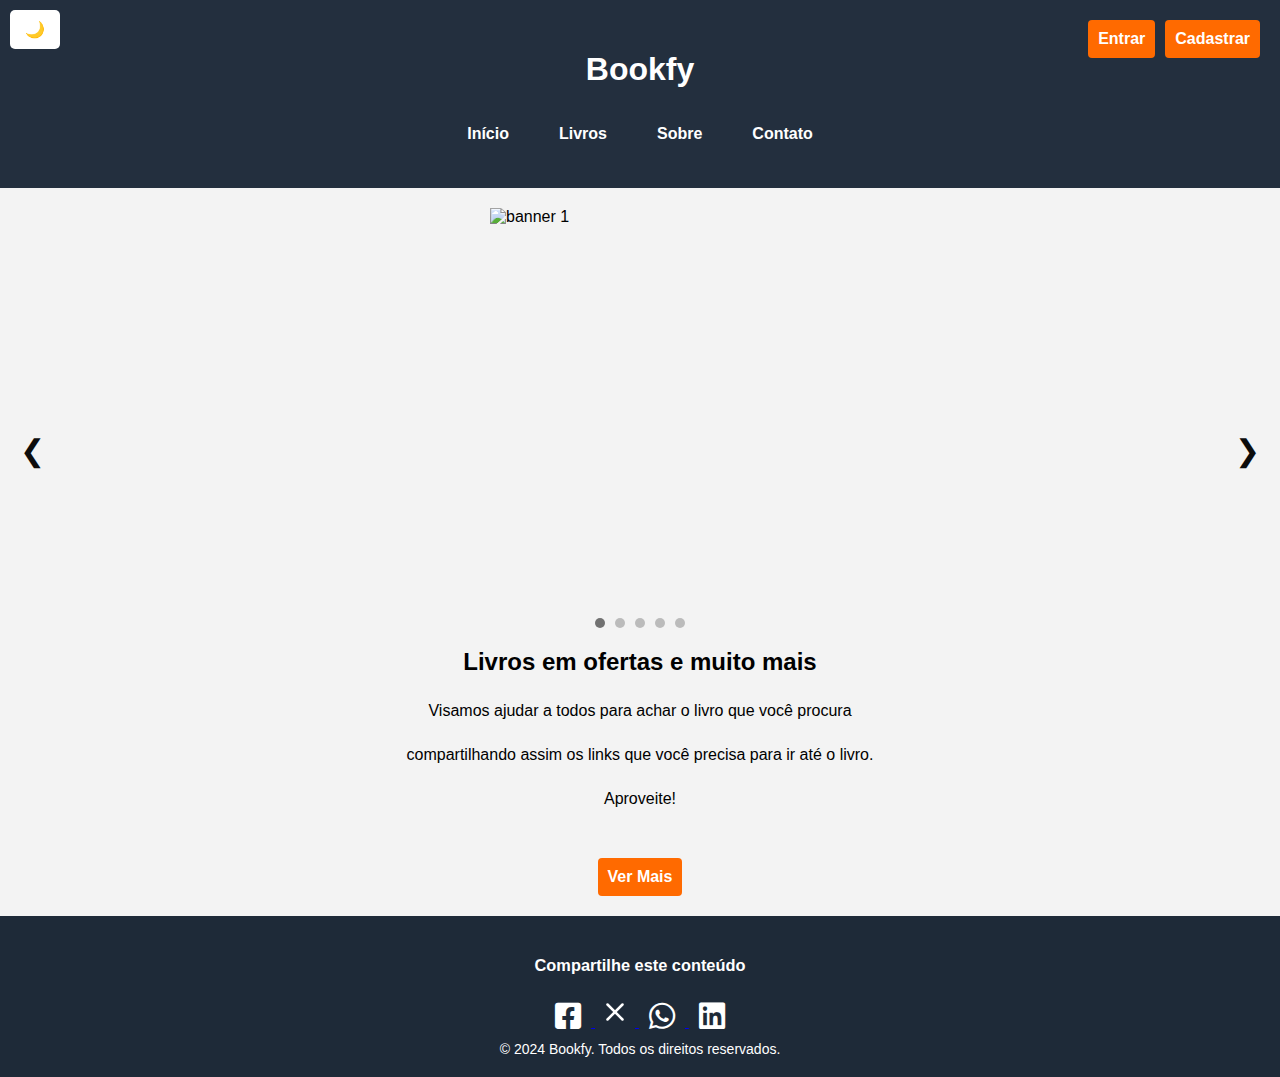
==== index.html @ ba54fd24 "Add files via upload" ====
<!DOCTYPE html>
<html lang="pt-br">
<head>
    <meta charset="UTF-8">
    <meta name="viewport" content="width=device-width, initial-scale=1.0">
    <title>Bookfy</title>
    <link rel="stylesheet" href="style.css">
</head>
<head>
    <!-- Link para Font Awesome -->
    <link href="https://cdnjs.cloudflare.com/ajax/libs/font-awesome/6.0.0-beta3/css/all.min.css" rel="stylesheet">
</head>
<body>
    <header>
        <h1>Bookfy</h1>
        <nav class="navbar">
            <ul class="menu">
                <li><a href="index.html">Início</a></li>
                <li><a href="produtos.html">Livros</a></li>
                <li><a href="sobre.html">Sobre</a></li>
                <li><a href="contato.html">Contato</a></li>
            </ul>            
             <!-- Contêiner para os botões -->
            <div class="buttons-container">
                <!-- Botão Login -->
                <button id="loginBtn">Entrar</button>
                <!-- Botão Cadastro -->
                <button id="registerBtn">Cadastrar</button>
            </div>
        </nav>
      <button id="toggleDarkMode">🌙</button>
    </header>

<!-- Modal de login -->
<div id="loginModal" class="modal">
    <div class="modal-content">
        <span class="close" id="closeLoginModal">&times;</span>
        <h2>Login</h2>
        <form id="loginForm">
            <label for="username">Usuário:</label>
            <input type="text" id="username" name="username" required>
            
            <label for="password">Senha:</label>
            <input type="password" id="password" name="password" required>
            
            <button type="submit">Entrar</button>
        </form>
        <div class="modal-links">
            <p>Esqueceu a sua senha? <a href="#" id="forgotPasswordLink">Recupere aqui</a></p>
            <p>Novo por aqui? <a href="#" id="registerLink">Cadastre-se</a></p>
        </div>
    </div>
</div>

<!-- Modal de Cadastro -->
<div id="registerPage" class="modal">
    <div class="modal-content">
        <span class="close" id="closeRegisterModal">&times;</span>
        <h2>Cadastro</h2>
        <form id="registerForm">
            <label for="username">Nome de Usuário:</label>
            <input type="text" id="username" name="username" required>

            <label for="email">E-mail:</label>
            <input type="email" id="email" name="email" required>

            <label for="password">Senha:</label>
            <input type="password" id="password" name="password" required>

            <label for="confirmPassword">Confirmar Senha:</label>
            <input type="password" id="confirmPassword" name="confirmPassword" required>

            <button type="submit">Cadastrar</button>
            <div class="modal-links">
                <p>Já tem uma conta? <a href="#" id="loginLink">Entre aqui</a></p>
            </div>
        </form>
    </div>
</div>

<!--Modal recuperar senha-->
<div id="forgotPasswordModal" class="modal">
    <div class="modal-content">
        <span class="close" id="closeForgotPasswordModal">&times;</span>
        <h2>Recuperar Senha</h2>
        <form id="forgotPasswordLinkForm">
            <label for="emailRecovery">Digite seu e-mail:</label>
            <input type="email" id="emailRecovery" name="emailRecovery" required>
            <button type="submit">Enviar Link de Recuperação</button>
        </form>
    </div>
</div>

    <main>
        <!-- Seção de Início com Banner Rotativo e Texto ao Lado -->
        <section id="inicio" class="banner-texto">
            <div class="carousel-container">
                <div class="carousel-slide">
                    <div class="carousel-slide" onclick="openBookModal('O livro das virtudes para crianças', ' William Bennett', 69.90, 54.00, 'O livro das virtudes para crianças é uma jornada mágica e inspiradora que reúne pais e filhos em uma aventura de valores e ensinamentos intemporais.')">
                        <img src="https://m.media-amazon.com/images/I/51Qp3GPT7qL._SR240,220_.jpg" alt="banner 1"></div>
                    <div class="carousel-slide" onclick="openBookModal('#umdiasemreclamar: Descubra por que a gratidão pode mudar a sua vida', 'Davi Lago', 49.90, 19.90, 'Quantas vezes você reclamou de algo hoje? Já parou pra pensar como é difícil ser grato e como focamos muito mais a nossa atenção nos problemas e não nas soluções?Este livro lhe propõe o seguinte desafio: passe um dia (24 horas) sem reclamar. Para realizá-lo, você precisará registrar o horário em que iniciará o exercício. E não será preciso registrar quantas vezes você viola seu comando porque, a cada vez que você o fizer, deverá reiniciar a contagem do tempo.')">   
                        <img src="https://m.media-amazon.com/images/I/41+LUvzc6WL._SR480,440_.jpg" alt="banner 2"></div>
                    <div class="carousel-slide" onclick="openBookModal('Como fazer amigos e influenciar pessoas', 'Dale Carnegie', 59.90, 28.00, 'Um dos maiores clássicos de todos os tempos, Como fazer amigos e influenciar pessoas é considerado a Bíblia dos relacionamentos interpessoais.')">
                        <img src="https://m.media-amazon.com/images/I/41RTbO7BvbL._SR480,440_.jpg" alt="banner 3"></div>
                    <div class="carousel-slide" onclick="openBookModal('A empregada: Bem-vinda à família', 'Freida McFadden', 59.90, 25.44, 'STodos os dias, Millie limpa a casa de Nina e Andrew Winchester de cima a baixo. Pega a filha deles na escola. Prepara refeições deliciosas para a família toda antes de poder se recolher e enfim comer o próprio jantar, sozinha em seu quarto minúsculo e claustrofóbico no sótão.')">
                        <img src="https://m.media-amazon.com/images/I/41ziC4vXKBL._SY445_SX342_.jpg" alt="banner 4"></div>
                    <div class="carousel-slide" onclick="openBookModal('Confissões de Santo Agostinho', ' Agostinho de Hipona', 59.90, 33.16, 'Neste livro autobiográfico, Santo Agostinho registrou suas reflexões, cujo propósito é aproximar as pessoas de Deus, assim como ele próprio foi convertido do maniqueísmo - a doutrina que postula um conflito entre o reino da luz e o das sombras - para o cristianismo.As conclusões às quais Santo Agostinho chegou têm relevância para as aspirações espirituais tanto de homens quanto de mulheres nos dias atuais.')">
                        <img src="https://m.media-amazon.com/images/I/51Q7-15CoVL._SY445_SX342_.jpg" alt="banner 5"></div>
                </div>
            </div>

            <!-- Modal -->
<div id="bookModal" class="modal">
    <div class="modal-content">
        <span class="close" onclick="closeModal()">&times;</span>
        <h2 id="modalTitle">Título do Livro:</h2>
        <p id="modalAuthor">Autor:</p>
        <p id="modalOriginalPrice">Preço Original:</p>
        <p id="modalDiscountedPrice">Preço com desconto:</p>
        <p id="modalDiscount">Desconto:</p>
        <p id="modalSynopsis">Sinopse:</p>
    </div>
</div>
               <!-- Setas de Navegação -->
        <span id="prevSlide" class="carousel-nav prev">&#10094;</span>
        <span id="nextSlide" class="carousel-nav next">&#10095;</span>
        
            <div id="slideIndicator" class="slide-indicator"></div>
            
            <div class="texto-container">
                <h2>Livros em ofertas e muito mais</h2>
                <p>Visamos ajudar a todos para achar o livro que você procura</p>
                <p>compartilhando assim os links que você precisa para ir até o livro.</p>
                <p>Aproveite!</p>
            </div>
        </section>    
    </main>
    
    <!-- Botão Ver Mais -->
<div style="text-align: center; margin-top: 20px;">
    <a href="produtos.html">
        <button>
            Ver Mais
        </button>
    </a>
</div>

</section>
                                                                                        
    <!-- Rodapé -->
    <footer>
        <div class="share-buttons">
            <h3>Compartilhe este conteúdo</h3>
            
            <!-- Botão para Facebook -->
            <a href="https://www.facebook.com/sharer/sharer.php?u=https://www.seusite.com" target="_blank">
                <i class="fab fa-facebook-square share-icon"></i>
            </a>
        
            <!-- Botão para X -->
        <a href="https://x.com/intent/tweet?url=https://www.seusite.com&text=Olha%20isso!" target="_blank">
            <svg xmlns="http://www.w3.org/2000/svg" width="40" height="30" viewBox="0 0 24 24" fill="none" stroke="#ffffff" stroke-width="2" stroke-linecap="round" stroke-linejoin="round" class="feather feather-x">
                <line x1="18" y1="6" x2="6" y2="18"></line>
                <line x1="6" y1="6" x2="18" y2="18"></line>
            </svg>
        </a>
        
            <!-- Botão para WhatsApp -->
            <a href="https://api.whatsapp.com/send?text=Olha%20isso!%20https://www.seusite.com" target="_blank">
                <i class="fab fa-whatsapp share-icon"></i>
            </a>
        
            <!-- Botão para LinkedIn -->
            <a href="https://www.linkedin.com/shareArticle?mini=true&url=https://www.seusite.com&title=Confira%20este%20site" target="_blank">
                <i class="fab fa-linkedin share-icon"></i>
            </a>
        </div>
        <p>&copy; 2024 Bookfy. Todos os direitos reservados.</p>
    </footer>
        <script src="script.js"></script> <!-- Referência ao arquivo JS externo -->
</body>
</html>
---- style.css ----
/* Estilos Gerais */
body {
    font-family: Arial, sans-serif; /* Define a fonte padrão */
    margin: 0; /* Remove a margem padrão */
    padding: 0; /* Remove o padding padrão */
    background-color: #f3f3f3; /* Define a cor de fundo do corpo */
}

/* Cabeçalho */
header {
    background-color: #232f3e; /* Cor de fundo do cabeçalho */
    color: white; /* Cor do texto no cabeçalho */
    padding: 30px; /* Define o padding do cabeçalho */
    text-align: center; /* Centraliza o conteúdo no cabeçalho */
}

/* Estilos gerais para a lista do menu */
.menu {
    list-style-type: none; /* Remove os marcadores da lista */
    display: flex; /* Exibe os itens em linha */
    gap: 20px; /* Define o espaçamento entre os itens */
    padding: 0; /* Remove o padding padrão */
    margin: 0; /* Remove a margem padrão */
    justify-content: center; /* Centraliza o menu na horizontal */
    background-color: #232f3e; /* Cor de fundo do menu */
    padding: 15px; /* Define o padding do menu */
}

/* Estilos para os links no menu */
.menu a {
    color: white; /* Cor do texto dos links */
    text-decoration: none; /* Remove o sublinhado dos links */
    font-size: 16px; /* Define o tamanho da fonte dos links */
    font-weight: bold; /* Deixa a fonte em negrito */
    padding: 8px 15px; /* Define o padding interno dos links */
    border-radius: 4px; /* Arredonda as bordas dos links */
    transition: color 0.3s ease, transform 0.3s ease; /* Adiciona uma transição suave para o hover */
    cursor: pointer; /* Muda o cursor para indicar um link */
}

.menu a:hover {
    color: #ff6a00; /* Muda a cor do link no hover */
    transform: scale(1.1); /* Aumenta ligeiramente o link no hover */
}

.menu a:focus {
    outline: none; /* Remove o contorno do foco padrão */
}

/* Contêiner para os botões */
.buttons-container {
    position: absolute; /* Define a posição como absoluta */
    top: 20px; /* Define a distância do topo */
    right: 20px; /* Define a distância do lado direito */
    display: flex; /* Exibe os botões em linha */
    gap: 10px; /* Define o espaçamento entre os botões */
}

/* Botões */
button {
    padding: 10px 20px; /* Define o padding interno do botão */
    background-color: #ff6a00; /* Cor de fundo do botão */
    color: white; /* Cor do texto do botão */
    border: none; /* Remove a borda padrão */
    border-radius: 5px; /* Arredonda as bordas do botão */
    font-size: 16px; /* Define o tamanho da fonte do botão */
    font-weight: bold; /* Deixa a fonte do botão em negrito */
    cursor: pointer; /* Muda o cursor ao passar sobre o botão */
    transition: background-color 0.3s ease, transform 0.3s ease; /* Adiciona uma transição suave no hover */
}

button:hover {
    background-color: #e65c00; /* Muda a cor de fundo do botão no hover */
    transform: scale(1.05); /* Aumenta ligeiramente o botão no hover */
}

button:active {
    transform: scale(0.95); /* Diminui ligeiramente o botão ao clicar */
}

/* Estilos principais */
main {
    padding: 20px; /* Define o padding interno principal */
}

/* Ofertas */
#offers-section {
    padding: 20px; /* Define o padding interno da seção */
    text-align: center; /* Centraliza o conteúdo */
    position: relative; /* Define posição relativa */
    padding-bottom: 50px; /* Adiciona espaço extra na parte inferior */
}

#offers-section h2 {
    font-size: 28px; /* Define o tamanho da fonte do título */
    margin-bottom: 20px; /* Define o espaçamento inferior do título */
    color: #232f3e; /* Define a cor do título */
}

#offers {
    display: flex; /* Exibe os itens em linha */
    gap: 20px; /* Define o espaçamento entre os itens */
    flex-wrap: wrap; /* Permite que os itens quebrem linha */
    justify-content: center; /* Centraliza os itens */
}

.book {
    background: white; /* Cor de fundo dos itens */
    padding: 10px; /* Define o padding interno dos itens */
    border: 1px solid #ddd; /* Define uma borda sutil */
    width: 200px; /* Define a largura fixa dos itens */
    text-align: center; /* Centraliza o texto dos itens */
    cursor: pointer; /* Muda o cursor ao passar sobre os itens */
    transition: transform 0.3s ease; /* Adiciona uma transição suave no hover */
}

.book:hover {
    transform: scale(1.10); /* Aumenta ligeiramente o item no hover */
}

.book-cover {
    width: 100%; /* Largura total da capa do item */
    height: auto; /* Altura automática para manter a proporção */
}

.discount {
    color: red; /* Cor do texto de desconto */
    font-weight: bold; /* Deixa o texto em negrito */
    margin-top: 5px; /* Define a margem superior */
}

.price {
    margin: 10px 0; /* Define a margem superior e inferior */
}

.price .original {
    text-decoration: line-through; /* Adiciona uma linha sobre o texto */
    color: #888; /* Define a cor do texto */
}

/* Estilos para o Modal */
.modal {
    display: none; /* Modal escondido por padrão */
    justify-content: center; /* Centraliza o modal horizontalmente */
    align-items: center; /* Centraliza o modal verticalmente */
    position: fixed; /* Define posição fixa */
    top: 0; /* Posiciona o modal no topo da tela */
    left: 0; /* Posiciona o modal no canto esquerdo */
    width: 100%; /* Largura total da tela */
    height: 100%; /* Altura total da tela */
    background-color: rgba(0, 0, 0, 0.4); /* Fundo escurecido com transparência */
    z-index: 1; /* Coloca o modal acima de outros elementos */
}

.modal-content {
    background: white; /* Cor de fundo do conteúdo do modal */
    padding: 20px; /* Define o padding interno */
    max-width: 90%; /* Largura máxima do modal */
    width: 400px; /* Largura fixa do modal */
    border-radius: 5px; /* Arredonda as bordas */
    position: relative; /* Define posição relativa */
    box-shadow: 0px 4px 8px rgba(0, 0, 0, 0.3); /* Adiciona uma sombra ao modal */
}

.modal-content p span {
    font-weight: bold; /* Texto em negrito */
    color: #555; /* Cor do texto */
}

.modal-content p {
    margin: 8px 0; /* Define a margem superior e inferior */
}

/* Estilo do formulário */
form {
    display: flex; /* Exibe os itens em linha */
    flex-direction: column; /* Exibe os itens em coluna */
    gap: 10px; /* Define o espaçamento entre os itens */
}

input {
    padding: 8px; /* Define o padding interno dos inputs */
    margin: 5px 0; /* Define a margem superior e inferior dos inputs */
    border: 1px solid #ddd; /* Define uma borda sutil */
    border-radius: 4px; /* Arredonda as bordas dos inputs */
}

button {
    padding: 10px; /* Define o padding interno dos botões */
    background-color: #ff6a00; /* Cor de fundo dos botões */
    color: white; /* Cor do texto dos botões */
    border: none; /* Remove a borda padrão */
    border-radius: 4px; /* Arredonda as bordas dos botões */
    cursor: pointer; /* Muda o cursor ao passar sobre o botão */
}

button:hover {
    background-color: #e65c00; /* Muda a cor do botão no hover */
}

/* Links no modal */
.modal-links p {
    text-align: center; /* Centraliza o texto */
    margin-top: 10px; /* Define o espaçamento superior */
}

.modal-links a {
    color: #ff6a00; /* Cor dos links */
    text-decoration: none; /* Remove o sublinhado dos links */
}

.modal-links a:hover {
    text-decoration: underline; /* Sublinha o link no hover */
}

/* Carrossel do Banner */
.banner-rotativo {
    width: 100%; /* Define a largura do carrossel */
    overflow: hidden; /* Esconde o conteúdo que ultrapassa o contêiner */
    position: relative; /* Define posição relativa */
    max-height: 400px; /* Altura máxima do carrossel */
}

.carousel {
    display: flex; /* Exibe os itens em linha */
    position: relative; /* Define posição relativa */
    width: 100%; /* Largura total do carrossel */
}

.carousel-slide {
    display: flex; /* Exibe os itens em linha */
    transition: transform 0.5s ease; /* Adiciona uma transição suave na rotação */
    cursor: pointer;
}

.carousel-slide img {
    width: 100%; /* Largura total da imagem */
    height: 100%; /* Altura total da imagem */
    object-fit: cover; /* Cobre o contêiner completamente */
    max-height: 400px; /* Altura máxima da imagem */
}

/* Container principal do banner */
.carousel-container {
    width: 300px; /* Largura do contêiner do banner */
    max-width: 400px; /* Largura máxima do contêiner */
    height: 400px; /* Altura fixa do contêiner */
    margin: 0 auto; /* Centraliza o contêiner horizontalmente */
    overflow: hidden; /* Esconde o conteúdo que ultrapassa */
    position: relative; /* Define posição relativa */
}

.carousel-slide {
    display: flex; /* Exibe os itens em linha */
    transition: transform 0.5s ease-in-out; /* Transição suave na rotação */
    width: 300px; /* Largura fixa do carrossel */
}

.carousel-slide div {
    min-width: 100%; /* Largura mínima do slide */
}

.carousel-slide img {
    width: 300px; /* Largura da imagem */
    height: 500px; /* Altura da imagem */
    object-fit: cover; /* Cobre o contêiner completamente */
    object-position: center; /* Centraliza o conteúdo da imagem */
}

/* Texto ao lado do banner */
.texto-container {
    flex: 1; /* Expande o conteúdo para ocupar o espaço disponível */
    text-align: center; /* Centraliza o texto */
    display: flex; /* Exibe os itens em linha */
    flex-direction: column; /* Exibe os itens em coluna */
    justify-content: center; /* Centraliza os itens verticalmente */
}

.texto-container h2 {
    font-size: 24px; /* Define o tamanho da fonte do título */
    margin-bottom: 10px; /* Define o espaçamento inferior do título */
}

.texto-container p {
    margin-bottom: 10px; /* Define o espaçamento inferior do parágrafo */
}

.texto-container button {
    padding: 10px 20px; /* Define o padding interno do botão */
    background-color: #ff6a00; /* Cor de fundo do botão */
    color: white; /* Cor do texto do botão */
    border: none; /* Remove a borda padrão */
    cursor: pointer; /* Muda o cursor ao passar sobre o botão */
    font-size: 16px; /* Define o tamanho da fonte */
}

/* Botões de navegação do carrossel */
button.prev, button.next {
    position: absolute; /* Define posição absoluta */
    top: 50%; /* Centraliza o botão verticalmente */
    transform: translateY(-50%); /* Ajusta o botão para o centro vertical */
    background-color: rgba(0, 0, 0, 0.5); /* Fundo semitransparente */
    color: white; /* Cor do texto do botão */
    border: none; /* Remove a borda padrão */
    font-size: 2em; /* Define o tamanho da fonte */
    cursor: pointer; /* Muda o cursor ao passar sobre o botão */
    z-index: 100; /* Garante que o botão fique sobreposto */
}

button.prev {
    left: 10px; /* Posiciona o botão à esquerda */
}

button.next {
    right: 10px; /* Posiciona o botão à direita */
}

/* Rodapé */
footer {
    background-color: #1e2a38; /* Cor de fundo do rodapé */
    color: white; /* Cor do texto do rodapé */
    text-align: center; /* Centraliza o texto */
    padding: 20px; /* Define o padding interno do rodapé */
    font-size: 14px; /* Define o tamanho da fonte do rodapé */
    margin-top: 20px; /* Define o espaçamento superior */
}

footer p {
    margin: 0; /* Remove a margem padrão */
}

.share-buttons {
    margin-top: 20px; /* Define o espaçamento superior */
}

.share-icon {
    font-size: 30px; /* Define o tamanho da fonte dos ícones */
    margin: 10px; /* Define a margem ao redor dos ícones */
    color: #ffffff; /* Define a cor dos ícones */
    transition: opacity 0.3s ease; /* Adiciona uma transição suave no hover */
}

.share-icon:hover {
    opacity: 0.8; /* Reduz a opacidade no hover */
}

/* Seção de Contato */
#contato {
    background-color: #e9ecef; /* Define a cor de fundo */
    padding: 30px 5px; /* Define o padding interno */
    text-align: center; /* Centraliza o texto */
    margin-top: 10px; /* Define o espaçamento superior */
}

#contato h2 {
    font-size: 24px; /* Define o tamanho da fonte do título */
    color: #333; /* Define a cor do título */
    margin-bottom: 20px; /* Define o espaçamento inferior */
}

#contato p {
    font-size: 16px; /* Define o tamanho da fonte do parágrafo */
    color: #666; /* Define a cor do parágrafo */
    margin-bottom: 20px; /* Define o espaçamento inferior */
}

.contact-form {
    display: flex; /* Exibe os itens em linha */
    flex-direction: column; /* Exibe os itens em coluna */
    align-items: center; /* Centraliza os itens */
    gap: 15px; /* Define o espaçamento entre os itens */
    max-width: 500px; /* Largura máxima do formulário */
    margin: 0 auto; /* Centraliza o formulário horizontalmente */
}

.contact-form input,
.contact-form textarea {
    width: 100%; /* Largura total dos campos */
    padding: 10px; /* Define o padding interno */
    border: 1px solid #ddd; /* Define uma borda sutil */
    border-radius: 4px; /* Arredonda as bordas dos campos */
    font-size: 16px; /* Define o tamanho da fonte */
    resize: none; /* Desativa o redimensionamento */
}

.contact-form button {
    padding: 10px 20px; /* Define o padding interno do botão */
    background-color: #1e2a38; /* Cor de fundo do botão */
    color: white; /* Cor do texto do botão */
    border: none; /* Remove a borda padrão */
    cursor: pointer; /* Muda o cursor ao passar sobre o botão */
    font-size: 16px; /* Define o tamanho da fonte */
}

.contact-form button:hover {
    background-color: #ff6a00; /* Muda a cor do botão no hover */
}

.menu li a, .buttons-container button {
    color: rgb(255, 255, 255);
    transition: color 0.3s, background-color 0.3s;
}

/* Estilos para o modo escuro */
body.dark-mode {
    background-color: #121212;
    color: white;
}

body.dark-mode .navbar {
    background-color: #333;
}

body.dark-mode .menu li a, 
body.dark-mode .buttons-container button {
    color: white;
}

body.dark-mode #toggleDarkMode {
    background-color: #444;
    color: white;
}

body.dark-mode button {
    background-color: #555; /* Nova cor de fundo para o modo escuro */
    color: #f1f1f1; /* Nova cor de texto para o modo escuro */
}

body.dark-mode button:hover {
    background-color: #666; /* Cor de fundo no hover no modo escuro */
}

/* Modo escuro para o modal */
body.dark-mode .modal-content {
    background-color: #333;
    color: #f1f1f1;
}

body.dark-mode .close {
    color: #f1f1f1;
}

/* Estilo padrão */
.modal-content p span {
    font-weight: bold; /* Texto em negrito */
    color: #555; /* Cor do texto */
}

/* Modo escuro */
body.dark-mode .modal-content p span {
    color: #f1f1f1; /* Texto branco no modo escuro */
}

body.dark-mode .book {
    background: #333; /* Fundo escuro no modo escuro */
    border: 1px solid #555; /* Borda mais escura no modo escuro */
    color: #f1f1f1; /* Cor do texto clara no modo escuro */
}

.slide-indicator {
    display: flex;
    justify-content: center;
    margin-top: 10px;
}

.slide-indicator .dot {
    height: 12px;
    width: 12px;
    margin: 0 5px;
    background-color: #bbb;
    border-radius: 50%;
    display: inline-block;
    transition: background-color 0.3s ease;
    cursor: pointer;
}

.slide-indicator .active {
    background-color: #333; /* Cor da bolinha ativa */
}

.close {
    color: #aaa;
    font-size: 28px;
    font-weight: bold;
    position: absolute;
    top: 5px;
    right: 10px;
    cursor: pointer;
}

.close:hover,
.close:focus {
    color: black;
    text-decoration: none;
    cursor: pointer;
}

/* Estilo para o botão de Dark Mode */
#toggleDarkMode {
    position: fixed; /* Fixa o botão na tela */
    top: 10px;       /* Distância do topo */
    left: 10px;      /* Distância da esquerda */
    z-index: 1000;   /* Garante que o botão fique sobre outros elementos */
    background-color: #fff; /* Cor do botão */
    padding: 10px 15px; /* Padding para dar um pouco de espaço interno */
    border-radius: 5px; /* Bordas arredondadas */
    cursor: pointer; /* Cursor de ponteiro para interatividade */
    transition: background-color 0.3s; /* Transição suave de cor */
}

body.dark-mode #toggleDarkMode {
    background-color: #333; /* Cor de fundo do botão no modo escuro */
    color: white; /* Cor do texto no modo escuro */
}

/* Efeito de hover para o botão */
#toggleDarkMode:hover {
    background-color: #444; /* Cor mais escura ao passar o mouse */
}

#prevSlide {
    left: 10px;
    transform: translateY(-50%);
}

#nextSlide {
    right: 10px;
    transform: translateY(-50%);
}

/* Indicadores de Slide */
#slideIndicator {
    text-align: center;
    margin-top: 10px;
}

#slideIndicator .dot {
    height: 10px;
    width: 10px;
    margin: 0 5px;
    background-color: #bbb;
    border-radius: 50%;
    display: inline-block;
    transition: background-color 0.3s;
}

#slideIndicator .dot.active {
    background-color: #717171;
}

/* Setas de Navegação */
.carousel-nav {
    position: absolute;
    top: 50%;
    font-size: 30px;
    color: rgb(12, 12, 12);
    padding: 10px;
    cursor: pointer;
    z-index: 1;
}

body.dark-mode .carousel-nav {
    color: #fff;
}

body.dark-mode 
#offers-section h2 {
    color: #ddd;
}

body.dark-mode .contact-form{
    color: #121212;
}
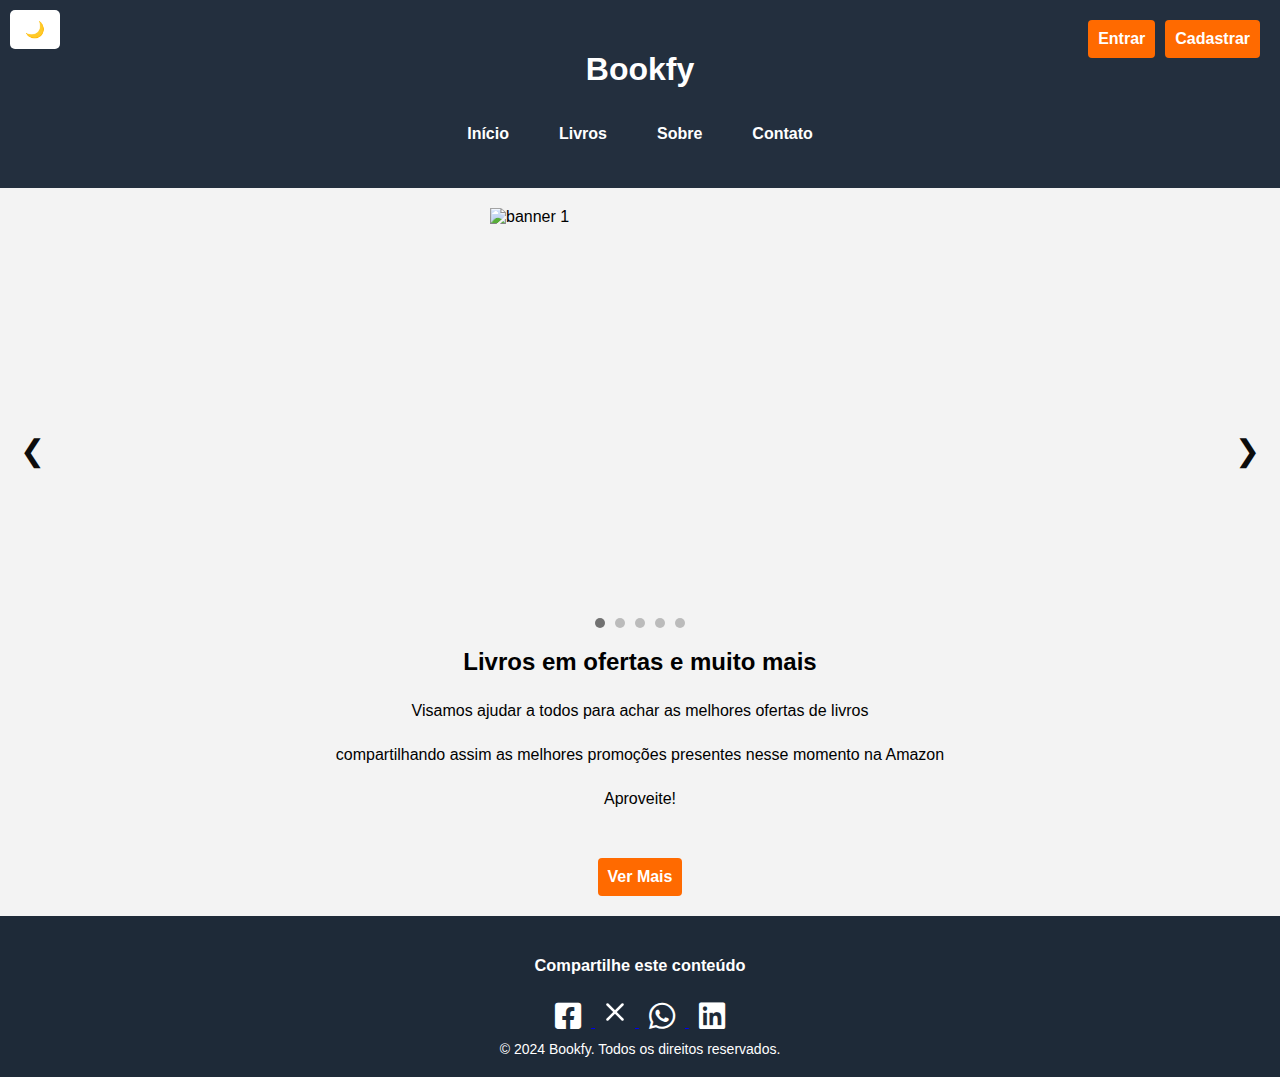
==== commit a93fe030: "Update index.html" ====
--- a/index.html
+++ b/index.html
@@ -128,9 +128,9 @@
             <div id="slideIndicator" class="slide-indicator"></div>
             
             <div class="texto-container">
-                <h2>Livros em ofertas e muito mais</h2>
-                <p>Visamos ajudar a todos para achar o livro que você procura</p>
-                <p>compartilhando assim os links que você precisa para ir até o livro.</p>
+                 <h2>Livros em ofertas e muito mais</h2>
+                <p>Visamos ajudar a todos para achar as melhores ofertas de livros</p>
+                <p>compartilhando assim as melhores promoções presentes nesse momento na Amazon</p>
                 <p>Aproveite!</p>
             </div>
         </section>    
@@ -179,4 +179,4 @@
     </footer>
         <script src="script.js"></script> <!-- Referência ao arquivo JS externo -->
 </body>
-</html>+</html>
